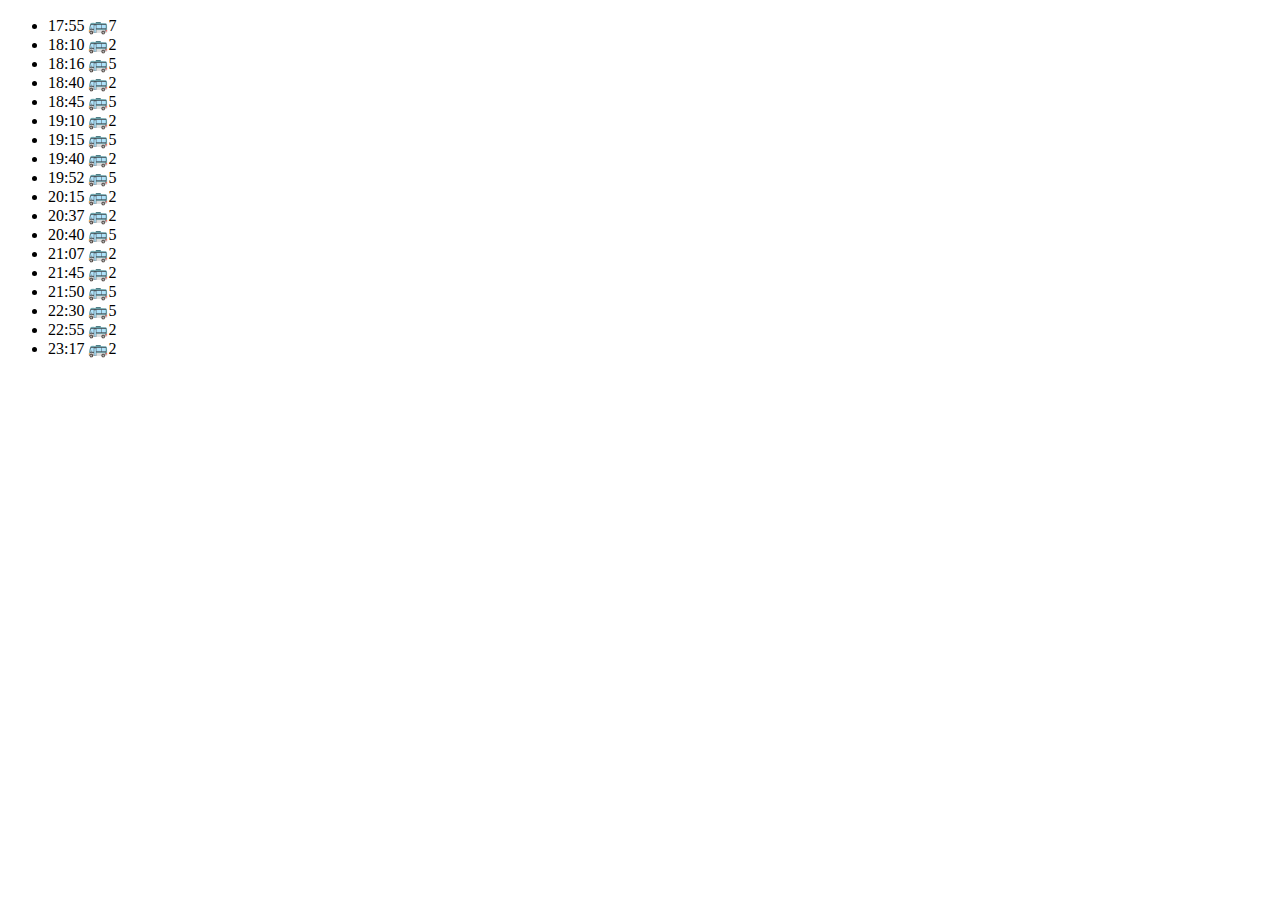
==== index.html @ 2e0a9e1d "update" ====
<!DOCTYPE html>
<html>
<head>
<meta charset="utf-8">
<title>バスナビテスト</title>

<script type="text/javascript" src="js/jquery.js" charset="utf-8"></script>

<script type="text/javascript">
var holidays = {
 "2017-04-29": "昭和の日",
 "2017-05-03": "憲法記念日",
 "2017-05-04": "みどりの日",
 "2017-05-05": "こどもの日",
 "2017-07-17": "海の日",
 "2017-08-11": "山の日",
 "2017-09-18": "敬老の日",
 "2017-09-23": "秋分の日",
 "2017-10-09": "体育の日",
 "2017-11-03": "文化の日",
 "2017-11-23": "勤労感謝の日",
 "2017-12-23": "天皇誕生日",
 "2018-01-01": "元日",
 "2018-01-08": "成人の日",
 "2018-02-11": "建国記念の日",
 "2018-02-12": "建国記念の日 振替休日",
 "2018-03-21": "春分の日",
 "2018-04-29": "昭和の日",
 "2018-04-30": "昭和の日 振替休日",
 "2018-05-03": "憲法記念日",
 "2018-05-04": "みどりの日",
 "2018-05-05": "こどもの日",
 "2018-07-16": "海の日",
 "2018-08-11": "山の日",
 "2018-09-17": "敬老の日",
 "2018-09-23": "秋分の日",
 "2018-09-24": "秋分の日 振替休日",
 "2018-10-08": "体育の日",
 "2018-11-03": "文化の日",
 "2018-11-23": "勤労感謝の日",
 "2018-12-23": "天皇誕生日",
 "2018-12-24": "天皇誕生日 振替休日"
}


$(function(){
  var now = new Date();
  var holiday = isHoliday(now);
  var busIDs = [2, 5, 7, 41];
  if (holiday) {
    createBusDepartureTimeTable(now, busIDs, 'holiday');
  } else {
    createBusDepartureTimeTable(now, busIDs, 'weekday');
  }
});

// Create TimeTable for get to Ride
function createBusDepartureTimeTable(now, busIDs, weekdayOrHoliday) {
  for (var i = 0; i < busIDs.length; i++) {
    $.getJSON("tables/" + busIDs[i] + ".json", function (data) {
      var departure_times = get_recent_departure_time(now, data[weekdayOrHoliday]);
      addScheduleBoard(data['busID'], departure_times);
      sortTimeTable("#scheduleBoard");
    });
  }
}

// Sort Timetalbe for async
function sortTimeTable(tableID) {
  var container = document.querySelector(tableID);
  [].slice.call(container.querySelectorAll('li'))
    .map(function(v){
      var value = v.querySelector('.departureTime').innerHTML.replace(/<.+>/,'').replace(/\D/g,'') - 0;
      return { dom: v, value: value };
    })
    .sort(function(a, b){ return a.value - b.value; })
    .forEach(function(v){ container.appendChild(v.dom); });
}

// Add Schedule Board
function addScheduleBoard(busID, departure_times) {
  for (var i = 0; i < departure_times.length; i++) {
    $("#scheduleBoard").append(
      $("<li></li>")
        .append($("<span class='departureTime'></span>").text(departure_times[i]))
        .append($("<span class='busID'></span>").text(" 🚌" + busID))
    )
  }
}

// Holiday judgment
function isHoliday(today) {
  var todayNum = today.getDay();
  if (todayNum == 0 || todayNum == 6) return true;
  var todayStr = today.getFullYear() + "-" + ("0" + (today.getMonth() + 1)).slice(-2) + "-" + ("0"+ today.getDate()).slice(-2)
  for (var holiday in holidays) {
    if (todayStr == holiday) return true;
  };
  return false;
}

// Determination on departure
function get_recent_departure_time(now, departure_times) {
  var answers = [];
  var year = now.getFullYear();
  var month = now.getMonth();
  var day = now.getDate();
  for (var i = 0; i < departure_times.length; i++) {
    var tmp = departure_times[i].split(":");
    var dh = Number(tmp[0]);
    var dm = Number(tmp[1]);
    var pattern = new Date(year, month, day, dh, dm);
    if ((pattern - now) > 0) answers.push(departure_times[i]);
  };
  return answers;
}

</script>

</head>
<body>

  <ul id="scheduleBoard">
  </ul>

</body>
</html>
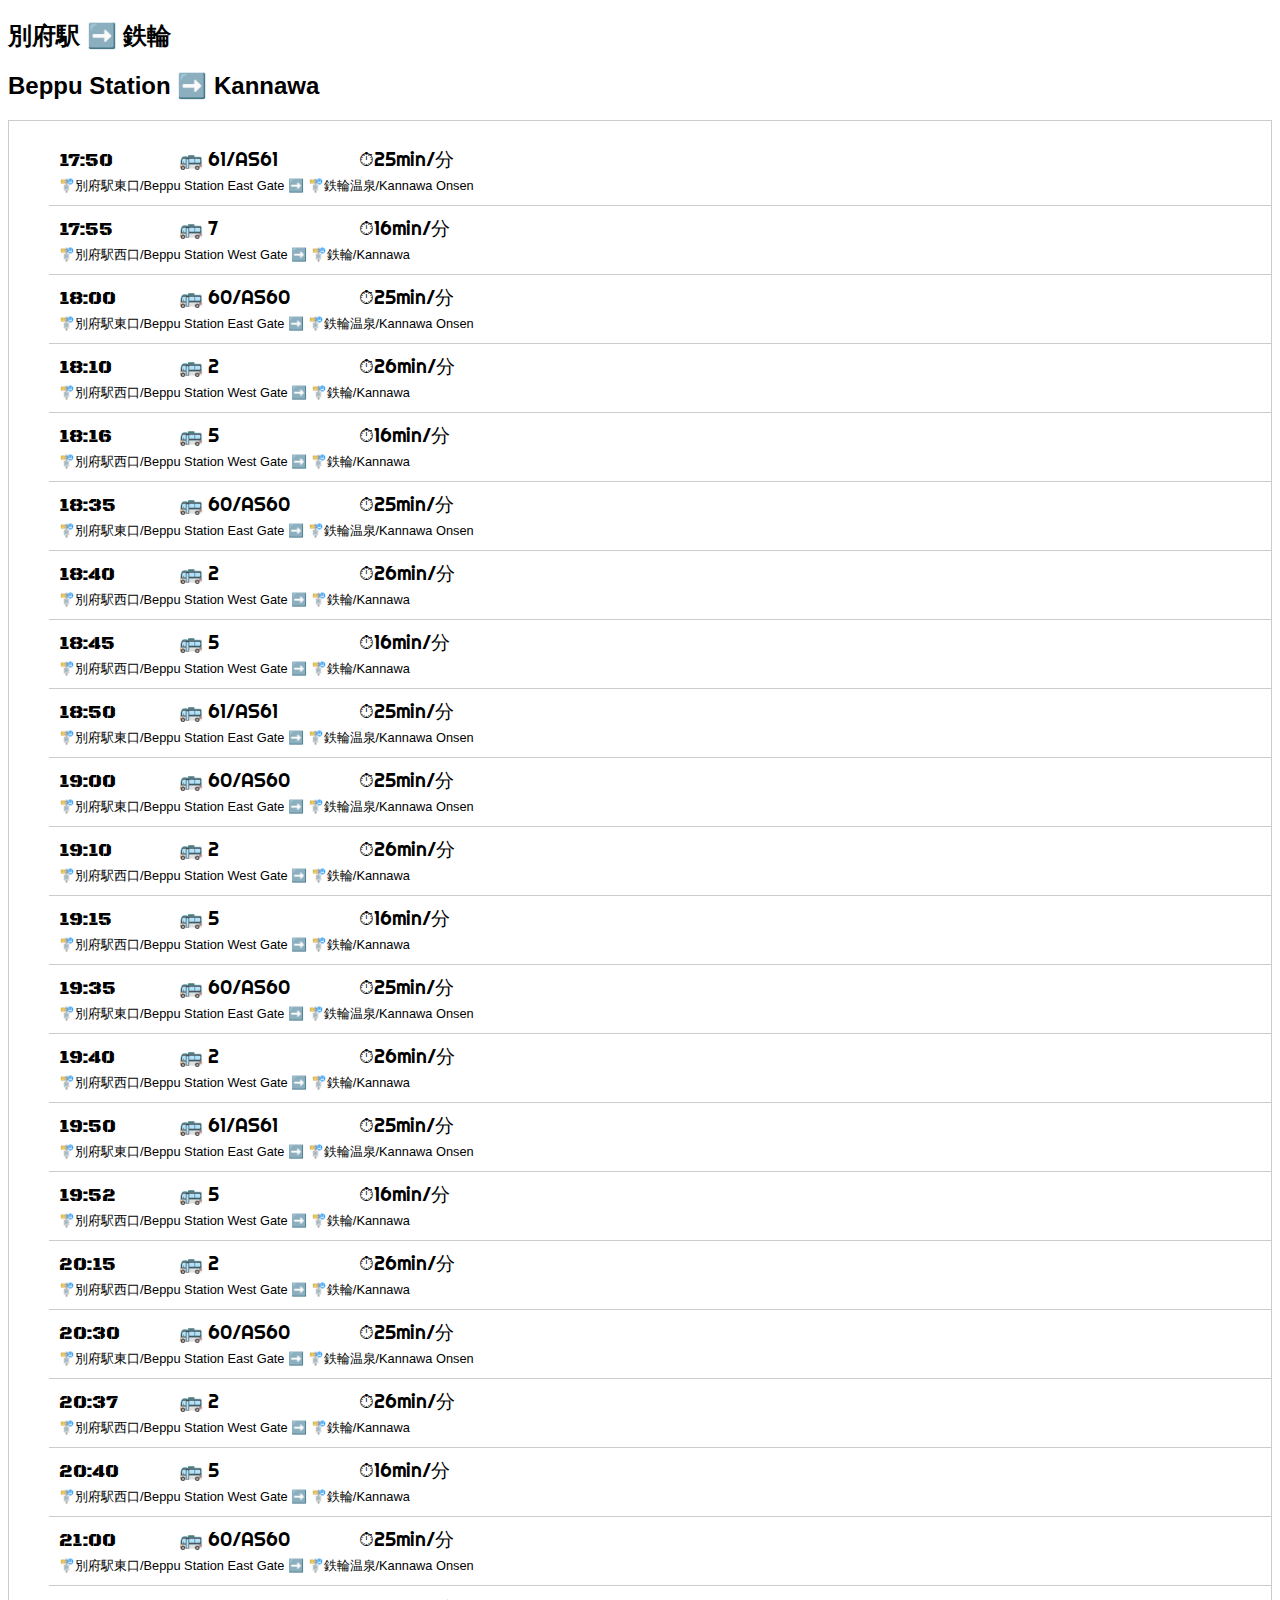
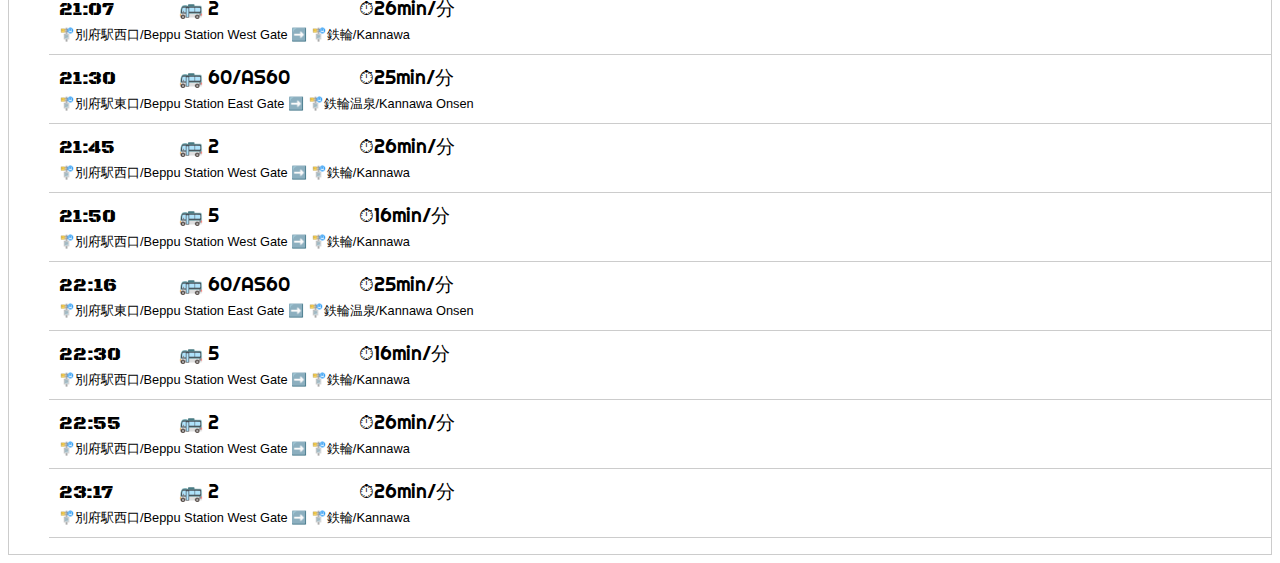
==== commit 312b46a9: "Fix path" ====
--- a/index.html
+++ b/index.html
@@ -3,125 +3,50 @@
 <head>
 <meta charset="utf-8">
 <title>バスナビテスト</title>
+<link rel="stylesheet" href="base.css">
+<link href="https://fonts.googleapis.com/css?family=Righteous" rel="stylesheet">
+<link href="https://fonts.googleapis.com/css?family=Black+Ops+One" rel="stylesheet">
 
 <script type="text/javascript" src="js/jquery.js" charset="utf-8"></script>
+<script type="text/javascript" src="js/main.js" charset="utf-8"></script>
 
 <script type="text/javascript">
-var holidays = {
- "2017-04-29": "昭和の日",
- "2017-05-03": "憲法記念日",
- "2017-05-04": "みどりの日",
- "2017-05-05": "こどもの日",
- "2017-07-17": "海の日",
- "2017-08-11": "山の日",
- "2017-09-18": "敬老の日",
- "2017-09-23": "秋分の日",
- "2017-10-09": "体育の日",
- "2017-11-03": "文化の日",
- "2017-11-23": "勤労感謝の日",
- "2017-12-23": "天皇誕生日",
- "2018-01-01": "元日",
- "2018-01-08": "成人の日",
- "2018-02-11": "建国記念の日",
- "2018-02-12": "建国記念の日 振替休日",
- "2018-03-21": "春分の日",
- "2018-04-29": "昭和の日",
- "2018-04-30": "昭和の日 振替休日",
- "2018-05-03": "憲法記念日",
- "2018-05-04": "みどりの日",
- "2018-05-05": "こどもの日",
- "2018-07-16": "海の日",
- "2018-08-11": "山の日",
- "2018-09-17": "敬老の日",
- "2018-09-23": "秋分の日",
- "2018-09-24": "秋分の日 振替休日",
- "2018-10-08": "体育の日",
- "2018-11-03": "文化の日",
- "2018-11-23": "勤労感謝の日",
- "2018-12-23": "天皇誕生日",
- "2018-12-24": "天皇誕生日 振替休日"
-}
+  // Core Settings
+  var from = "beppuStation"; // From FolderName
+  var to   = "kannawa"; // To Folder Name under From Folder
+  var busIDs = ['2', '5', '7', '41', '60-AS60', '61-AS61']; // JSON FileNames
 
+  // Settings for Display
+  var from_en = "Beppu Station";
+  var from_ja = "別府駅";
+  var to_en = "Kannawa";
+  var to_ja = "鉄輪";
 
-$(function(){
-  var now = new Date();
-  var holiday = isHoliday(now);
-  var busIDs = [2, 5, 7, 41];
-  if (holiday) {
-    createBusDepartureTimeTable(now, busIDs, 'holiday');
-  } else {
-    createBusDepartureTimeTable(now, busIDs, 'weekday');
-  }
-});
-
-// Create TimeTable for get to Ride
-function createBusDepartureTimeTable(now, busIDs, weekdayOrHoliday) {
-  for (var i = 0; i < busIDs.length; i++) {
-    $.getJSON("tables/" + busIDs[i] + ".json", function (data) {
-      var departure_times = get_recent_departure_time(now, data[weekdayOrHoliday]);
-      addScheduleBoard(data['busID'], departure_times);
-      sortTimeTable("#scheduleBoard");
-    });
-  }
-}
-
-// Sort Timetalbe for async
-function sortTimeTable(tableID) {
-  var container = document.querySelector(tableID);
-  [].slice.call(container.querySelectorAll('li'))
-    .map(function(v){
-      var value = v.querySelector('.departureTime').innerHTML.replace(/<.+>/,'').replace(/\D/g,'') - 0;
-      return { dom: v, value: value };
-    })
-    .sort(function(a, b){ return a.value - b.value; })
-    .forEach(function(v){ container.appendChild(v.dom); });
-}
-
-// Add Schedule Board
-function addScheduleBoard(busID, departure_times) {
-  for (var i = 0; i < departure_times.length; i++) {
-    $("#scheduleBoard").append(
-      $("<li></li>")
-        .append($("<span class='departureTime'></span>").text(departure_times[i]))
-        .append($("<span class='busID'></span>").text(" 🚌" + busID))
-    )
-  }
-}
-
-// Holiday judgment
-function isHoliday(today) {
-  var todayNum = today.getDay();
-  if (todayNum == 0 || todayNum == 6) return true;
-  var todayStr = today.getFullYear() + "-" + ("0" + (today.getMonth() + 1)).slice(-2) + "-" + ("0"+ today.getDate()).slice(-2)
-  for (var holiday in holidays) {
-    if (todayStr == holiday) return true;
-  };
-  return false;
-}
-
-// Determination on departure
-function get_recent_departure_time(now, departure_times) {
-  var answers = [];
-  var year = now.getFullYear();
-  var month = now.getMonth();
-  var day = now.getDate();
-  for (var i = 0; i < departure_times.length; i++) {
-    var tmp = departure_times[i].split(":");
-    var dh = Number(tmp[0]);
-    var dm = Number(tmp[1]);
-    var pattern = new Date(year, month, day, dh, dm);
-    if ((pattern - now) > 0) answers.push(departure_times[i]);
-  };
-  return answers;
-}
+  // Main
+  $(function(){
+    setDisplay(from_en, to_en, from_ja, to_ja);
+    var now = new Date();
+    var holiday = isHoliday(now);
+    if (holiday) {
+      createBusDepartureTimeTable(now, from, to, busIDs, 'holiday');
+    } else {
+      createBusDepartureTimeTable(now, from, to, busIDs, 'weekday');
+    }
+  });
 
 </script>
 
 </head>
 <body>
+  <div>
+    <h2><span id="fromDisp_ja"></span> ➡️ <span id="toDisp_ja"></span></h2>
+    <h2><span id="fromDisp_en"></span> ➡️ <span id="toDisp_en"></span></h2>
+  </div>
 
-  <ul id="scheduleBoard">
-  </ul>
+  <div class="scheduleBoardContainer">
+    <ul id="scheduleBoard">
+    </ul>
+  </div>
 
 </body>
 </html>
--- a/base.css
+++ b/base.css
@@ -0,0 +1,34 @@
+body {
+  font-family: sans-serif;
+}
+.scheduleBoardContainer {
+  min-width: 800px;
+  border: 1px solid #ccc;
+}
+#scheduleBoard {
+  list-style-type: none;
+}
+#scheduleBoard li {
+  font-size: 1.2rem;
+  padding: 10px;
+  border-bottom: 1px solid #ccc;
+}
+#scheduleBoard li span {
+  display: inline-block;
+}
+.departureTime {
+  width: 10%;
+  font-family: 'Black Ops One', cursive;
+}
+.busID {
+  font-family: 'Righteous', cursive;
+  width: 15%;
+}
+.necessaryTime {
+  font-family: 'Righteous', cursive;
+  width: 10%;
+}
+.rideFrom {
+  font-size: .8rem;
+  width: 60%;
+}
